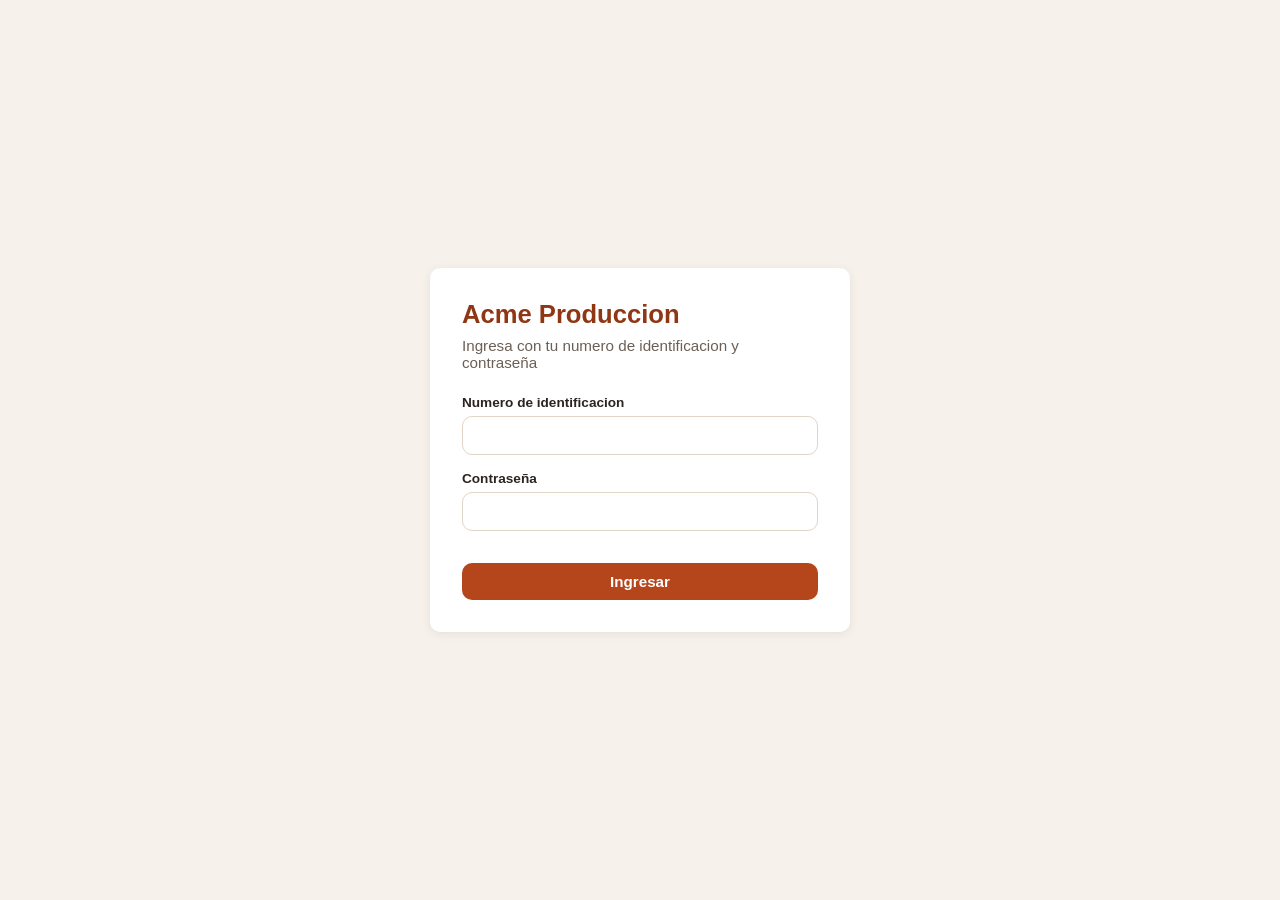
==== app.html @ b4fbe320 "modificando carpeta" ====
<!DOCTYPE html>
<html lang="es">
<head>
  <meta charset="UTF-8">
  <meta name="viewport" content="width=device-width, initial-scale=1.0">
  <title>Acme Produccion</title>
  <link rel="stylesheet" href="css/reset.css">
  <link rel="stylesheet" href="css/variables.css">
  <link rel="stylesheet" href="css/style.css">
</head>
<body>
  <div class="layout-app">
    <app-header id="header-app"></app-header>
    <main class="contenido-app" id="contenido-app"></main>
  </div>

  <app-toast></app-toast>

  <confirm-dialog id="dialogo-confirmar"></confirm-dialog>

  <app-modal id="modal-usuario">
    <div class="modal-caja">
      <div class="modal-encabezado">
        <h3 class="modal-titulo"></h3>
        <button type="button" class="modal-cerrar">&times;</button>
      </div>
      <form id="formulario-usuario">
        <input type="hidden" id="usuario-identificacion-original">
        <div class="formulario-grid">
          <div class="campo">
            <label for="usuario-identificacion">Numero de identificacion</label>
            <input type="text" id="usuario-identificacion" required>
          </div>
          <div class="campo">
            <label for="usuario-cargo">Cargo</label>
            <input type="text" id="usuario-cargo" required>
          </div>
          <div class="campo campo-ancho">
            <label for="usuario-nombre">Nombre completo</label>
            <input type="text" id="usuario-nombre" required>
          </div>
          <div class="campo">
            <label for="usuario-password">Contraseña</label>
            <input type="password" id="usuario-password" minlength="4">
          </div>
          <div class="campo">
            <label for="usuario-password-confirmar">Confirmar contraseña</label>
            <input type="password" id="usuario-password-confirmar" minlength="4">
          </div>
          <div class="campo campo-ancho error-campo" id="usuario-error"></div>
        </div>
        <div class="acciones-formulario">
          <button type="submit" class="boton boton-primario">Guardar</button>
        </div>
      </form>
    </div>
  </app-modal>

  <app-modal id="modal-producto">
    <div class="modal-caja">
      <div class="modal-encabezado">
        <h3 class="modal-titulo"></h3>
        <button type="button" class="modal-cerrar">&times;</button>
      </div>
      <form id="formulario-producto">
        <input type="hidden" id="producto-codigo-original">
        <div class="formulario-grid">
          <div class="campo">
            <label for="producto-codigo">Codigo</label>
            <input type="text" id="producto-codigo" required>
          </div>
          <div class="campo">
            <label for="producto-nombre">Nombre</label>
            <input type="text" id="producto-nombre" required>
          </div>
          <div class="campo campo-ancho">
            <label for="producto-proveedor">Proveedor</label>
            <input type="text" id="producto-proveedor" required>
          </div>
        </div>
        <div class="campo">
          <label>
            <input type="checkbox" id="producto-tiene-formula">
            Este producto se fabrica a partir de una formula
          </label>
        </div>
        <div id="seccion-formula" class="oculto">
          <label>Formula (materia prima requerida)</label>
          <div id="filas-formula"></div>
          <button type="button" id="agregar-fila-formula" class="boton boton-secundario">Agregar materia prima</button>
        </div>
        <div class="campo error-campo" id="producto-error"></div>
        <div class="acciones-formulario">
          <button type="submit" class="boton boton-primario">Guardar</button>
        </div>
      </form>
    </div>
  </app-modal>

  <app-modal id="modal-ingreso-stock">
    <div class="modal-caja">
      <div class="modal-encabezado">
        <h3 class="modal-titulo"></h3>
        <button type="button" class="modal-cerrar">&times;</button>
      </div>
      <form id="formulario-ingreso-stock">
        <div class="campo">
          <label for="ingreso-codigo">Codigo del producto</label>
          <select id="ingreso-codigo" required></select>
        </div>
        <div class="campo">
          <label for="ingreso-cantidad">Cantidad a ingresar</label>
          <input type="number" id="ingreso-cantidad" min="1" step="1" required>
        </div>
        <div class="campo error-campo" id="ingreso-error"></div>
        <div class="acciones-formulario">
          <button type="submit" class="boton boton-primario">Ingresar al inventario</button>
        </div>
      </form>
    </div>
  </app-modal>

  <app-modal id="modal-resumen-produccion">
    <div class="modal-caja">
      <div class="modal-encabezado">
        <h3 class="modal-titulo"></h3>
        <button type="button" class="modal-cerrar">&times;</button>
      </div>
      <div id="contenido-resumen-produccion"></div>
    </div>
  </app-modal>

  <script src="js/storage.js"></script>
  <script src="js/crypto.js"></script>
  <script src="js/auth.js"></script>
  <script src="js/components/app-toast.js"></script>
  <script src="js/components/confirm-dialog.js"></script>
  <script src="js/components/app-modal.js"></script>
  <script src="js/components/data-table.js"></script>
  <script src="js/components/app-header.js"></script>
  <script src="js/modules/usuarios.js"></script>
  <script src="js/modules/inventario.js"></script>
  <script src="js/modules/produccion.js"></script>
  <script src="js/main-app.js"></script>
</body>
</html>
---- css/variables.css ----
:root {
  --color-primario: #b5461c;
  --color-primario-oscuro: #8f3714;
  --color-secundario: #2f6b4f;
  --color-fondo: #f6f1ea;
  --color-superficie: #ffffff;
  --color-texto: #2c2420;
  --color-texto-suave: #6b5f56;
  --color-borde: #e0d5c7;
  --color-peligro: #b3261e;
  --color-exito: #2f6b4f;
  --radio: 10px;
  --sombra: 0 2px 10px rgba(44, 36, 32, 0.08);
  --espacio-1: 8px;
  --espacio-2: 16px;
  --espacio-3: 24px;
  --espacio-4: 32px;
}
---- css/style.css ----
.pantalla-auth {
  min-height: 100vh;
  display: flex;
  align-items: center;
  justify-content: center;
  padding: var(--espacio-2);
}

.tarjeta-auth {
  background-color: var(--color-superficie);
  border-radius: var(--radio);
  box-shadow: var(--sombra);
  padding: var(--espacio-4);
  width: 100%;
  max-width: 420px;
}

.tarjeta-auth h1 {
  font-size: 1.6rem;
  color: var(--color-primario-oscuro);
  margin-bottom: var(--espacio-1);
}

.tarjeta-auth .subtitulo {
  color: var(--color-texto-suave);
  margin-bottom: var(--espacio-3);
  font-size: 0.95rem;
}

.campo {
  margin-bottom: var(--espacio-2);
}

.campo label {
  display: block;
  font-size: 0.85rem;
  font-weight: 600;
  margin-bottom: 6px;
}

.campo input,
.campo select {
  width: 100%;
  padding: 10px 12px;
  border: 1px solid var(--color-borde);
  border-radius: var(--radio);
  font-size: 0.95rem;
}

.campo input:focus,
.campo select:focus {
  outline: 2px solid var(--color-primario);
  outline-offset: 1px;
}

.campo .error-campo {
  color: var(--color-peligro);
  font-size: 0.8rem;
  margin-top: 4px;
  min-height: 1em;
}

.boton {
  display: inline-flex;
  align-items: center;
  justify-content: center;
  padding: 10px 20px;
  border-radius: var(--radio);
  font-size: 0.95rem;
  font-weight: 600;
}

.boton-primario {
  background-color: var(--color-primario);
  color: #fff;
  width: 100%;
}

.boton-primario:hover {
  background-color: var(--color-primario-oscuro);
}

.boton-secundario {
  background-color: transparent;
  color: var(--color-primario);
  border: 1px solid var(--color-primario);
}

.boton-peligro {
  background-color: var(--color-peligro);
  color: #fff;
}

.boton-texto {
  background: none;
  color: var(--color-primario);
  padding: 4px 8px;
}

.enlace-cambio {
  text-align: center;
  margin-top: var(--espacio-3);
  font-size: 0.9rem;
  color: var(--color-texto-suave);
}

.enlace-cambio button {
  background: none;
  color: var(--color-primario);
  font-weight: 600;
}

.oculto {
  display: none !important;
}

.layout-app {
  min-height: 100vh;
  display: flex;
  flex-direction: column;
}

.encabezado-app {
  background-color: var(--color-superficie);
  box-shadow: var(--sombra);
  padding: var(--espacio-2) var(--espacio-3);
  display: flex;
  align-items: center;
  justify-content: space-between;
  gap: var(--espacio-2);
  flex-wrap: wrap;
}

.marca-app {
  display: flex;
  flex-direction: column;
  line-height: 1.2;
}

.logo-app {
  font-weight: 700;
  font-size: 1.2rem;
  color: var(--color-primario-oscuro);
}

.planta-app {
  font-size: 0.75rem;
  color: var(--color-texto-suave);
}

.nav-app {
  display: flex;
  gap: 4px;
  background-color: var(--color-fondo);
  padding: 4px;
  border-radius: var(--radio);
}

.nav-app button {
  background: none;
  padding: 8px 16px;
  border-radius: 8px;
  font-size: 0.9rem;
  color: var(--color-texto-suave);
}

.nav-app button.activo {
  background-color: var(--color-primario);
  color: #fff;
}

.usuario-app {
  display: flex;
  align-items: center;
  gap: var(--espacio-2);
}

.datos-usuario {
  display: flex;
  flex-direction: column;
  text-align: right;
  line-height: 1.2;
}

.nombre-usuario {
  font-weight: 600;
  font-size: 0.9rem;
}

.cargo-usuario {
  font-size: 0.75rem;
  color: var(--color-texto-suave);
}

.usuario-app .boton-salir {
  background-color: transparent;
  border: 1px solid var(--color-borde);
  padding: 8px 14px;
  border-radius: var(--radio);
  font-size: 0.85rem;
}

.contenido-app {
  flex: 1;
  padding: var(--espacio-3);
  max-width: 1100px;
  width: 100%;
  margin: 0 auto;
}

.encabezado-seccion {
  display: flex;
  align-items: center;
  justify-content: space-between;
  gap: var(--espacio-2);
  flex-wrap: wrap;
  margin-bottom: var(--espacio-3);
}

.encabezado-seccion h2 {
  color: var(--color-primario-oscuro);
  font-size: 1.4rem;
}

.barra-herramientas {
  display: flex;
  gap: var(--espacio-2);
  align-items: center;
  flex-wrap: wrap;
  margin-bottom: var(--espacio-2);
}

.buscador {
  flex: 1;
  min-width: 220px;
  padding: 10px 12px;
  border: 1px solid var(--color-borde);
  border-radius: var(--radio);
}

.tarjeta {
  background-color: var(--color-superficie);
  border-radius: var(--radio);
  box-shadow: var(--sombra);
  padding: var(--espacio-3);
  margin-bottom: var(--espacio-3);
}

.formulario-grid {
  display: grid;
  grid-template-columns: repeat(2, 1fr);
  gap: var(--espacio-2);
}

.formulario-grid .campo-ancho {
  grid-column: 1 / -1;
}

.fila-receta {
  display: grid;
  grid-template-columns: 2fr 1fr auto;
  gap: var(--espacio-1);
  align-items: end;
  margin-bottom: var(--espacio-1);
}

.acciones-formulario {
  display: flex;
  gap: var(--espacio-2);
  justify-content: flex-end;
  margin-top: var(--espacio-3);
}

.tabla-contenedor {
  overflow-x: auto;
}

table {
  width: 100%;
  border-collapse: collapse;
  font-size: 0.9rem;
}

thead {
  background-color: var(--color-fondo);
}

th, td {
  text-align: left;
  padding: 10px 12px;
  border-bottom: 1px solid var(--color-borde);
  white-space: nowrap;
}

tbody tr:hover {
  background-color: var(--color-fondo);
}

.acciones-fila {
  display: flex;
  gap: 6px;
}

.acciones-fila button {
  padding: 6px 10px;
  border-radius: 6px;
  font-size: 0.8rem;
}

.mensaje-vacio {
  padding: var(--espacio-3);
  text-align: center;
  color: var(--color-texto-suave);
}

.etiqueta-formula {
  display: inline-block;
  padding: 2px 8px;
  border-radius: 20px;
  font-size: 0.75rem;
  background-color: var(--color-secundario);
  color: #fff;
}

.resumen-produccion {
  border: 1px solid var(--color-borde);
  border-radius: var(--radio);
  padding: var(--espacio-2);
  margin-bottom: var(--espacio-2);
}

.resumen-produccion h4 {
  color: var(--color-primario-oscuro);
  margin-bottom: 8px;
}

.resumen-produccion ul {
  margin-left: var(--espacio-2);
}

.resumen-produccion li {
  list-style: disc;
  font-size: 0.9rem;
  color: var(--color-texto-suave);
}

@media (max-width: 640px) {
  .formulario-grid {
    grid-template-columns: 1fr;
  }

  .fila-receta {
    grid-template-columns: 1fr;
  }

  .encabezado-seccion {
    flex-direction: column;
    align-items: flex-start;
  }
}

app-modal {
  position: fixed;
  inset: 0;
  background-color: rgba(44, 36, 32, 0.5);
  display: none;
  align-items: center;
  justify-content: center;
  padding: var(--espacio-2);
  z-index: 1050;
}

app-modal.visible {
  display: flex;
}

app-modal .modal-caja {
  background-color: var(--color-superficie);
  border-radius: var(--radio);
  padding: var(--espacio-3);
  width: 100%;
  max-width: 520px;
  max-height: 90vh;
  overflow-y: auto;
  box-shadow: var(--sombra);
}

app-modal .modal-encabezado {
  display: flex;
  align-items: center;
  justify-content: space-between;
  margin-bottom: var(--espacio-2);
}

app-modal .modal-titulo {
  color: var(--color-primario-oscuro);
  font-size: 1.2rem;
}

app-modal .modal-cerrar {
  background: none;
  font-size: 1.4rem;
  color: var(--color-texto-suave);
  line-height: 1;
}

confirm-dialog {
  position: fixed;
  inset: 0;
  background-color: rgba(44, 36, 32, 0.5);
  display: none;
  align-items: center;
  justify-content: center;
  padding: var(--espacio-2);
  z-index: 1100;
}

confirm-dialog.visible {
  display: flex;
}

confirm-dialog .confirm-caja {
  background-color: var(--color-superficie);
  border-radius: var(--radio);
  padding: var(--espacio-3);
  width: 100%;
  max-width: 360px;
  box-shadow: var(--sombra);
}

confirm-dialog .confirm-mensaje {
  margin-bottom: var(--espacio-3);
}

confirm-dialog .confirm-acciones {
  display: flex;
  justify-content: flex-end;
  gap: var(--espacio-1);
}

app-toast {
  position: fixed;
  bottom: 24px;
  right: 24px;
  z-index: 1200;
  display: flex;
  flex-direction: column;
  gap: 8px;
}

app-toast .toast {
  padding: 12px 18px;
  border-radius: var(--radio);
  color: #fff;
  font-size: 0.9rem;
  box-shadow: var(--sombra);
}

app-toast .toast.exito {
  background-color: var(--color-exito);
}

app-toast .toast.error {
  background-color: var(--color-peligro);
}
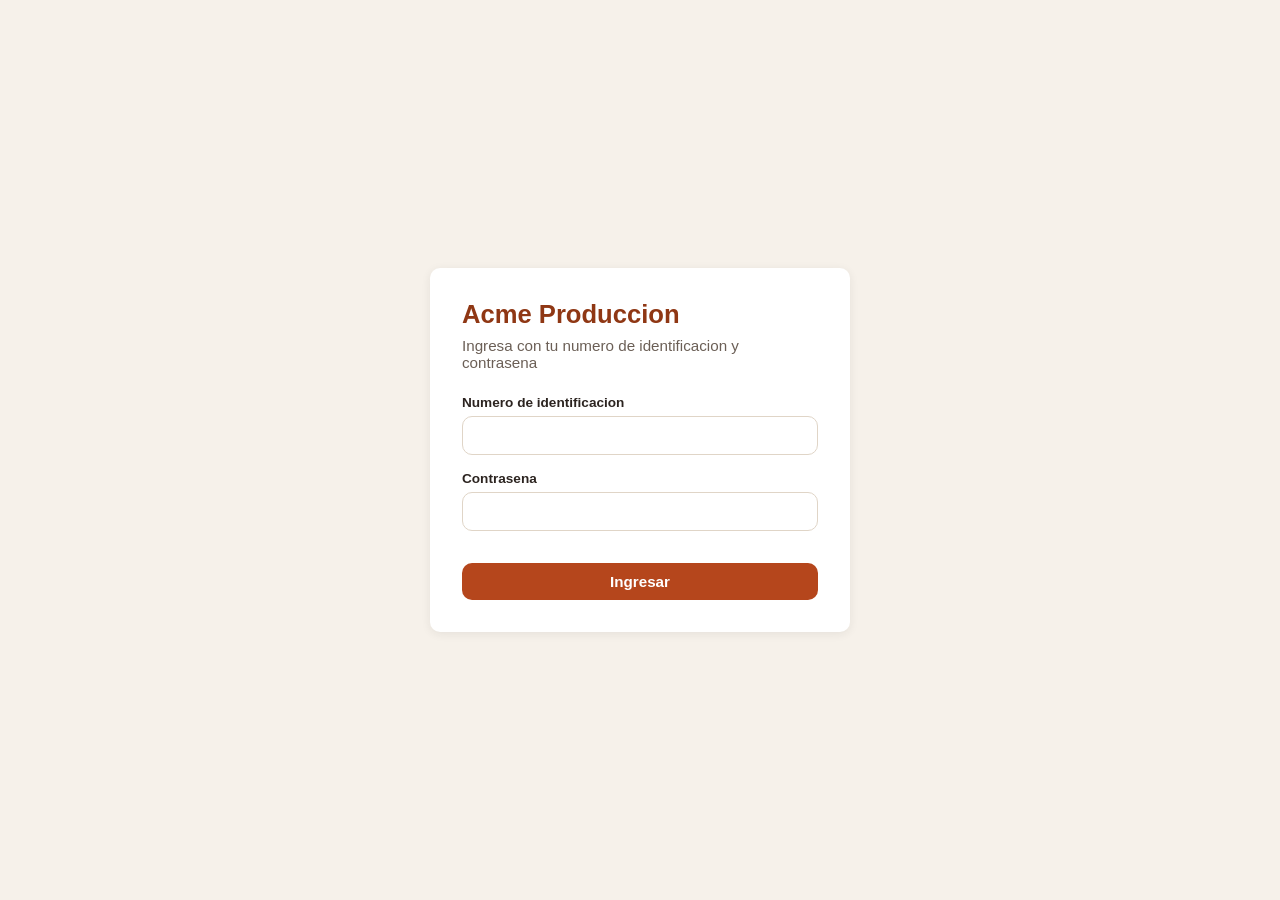
==== commit 6d576c25: "Actualizado" ====
--- a/app.html
+++ b/app.html
@@ -40,11 +40,11 @@
             <input type="text" id="usuario-nombre" required>
           </div>
           <div class="campo">
-            <label for="usuario-password">Contraseña</label>
+            <label for="usuario-password">Contrasena</label>
             <input type="password" id="usuario-password" minlength="4">
           </div>
           <div class="campo">
-            <label for="usuario-password-confirmar">Confirmar contraseña</label>
+            <label for="usuario-password-confirmar">Confirmar contrasena</label>
             <input type="password" id="usuario-password-confirmar" minlength="4">
           </div>
           <div class="campo campo-ancho error-campo" id="usuario-error"></div>
